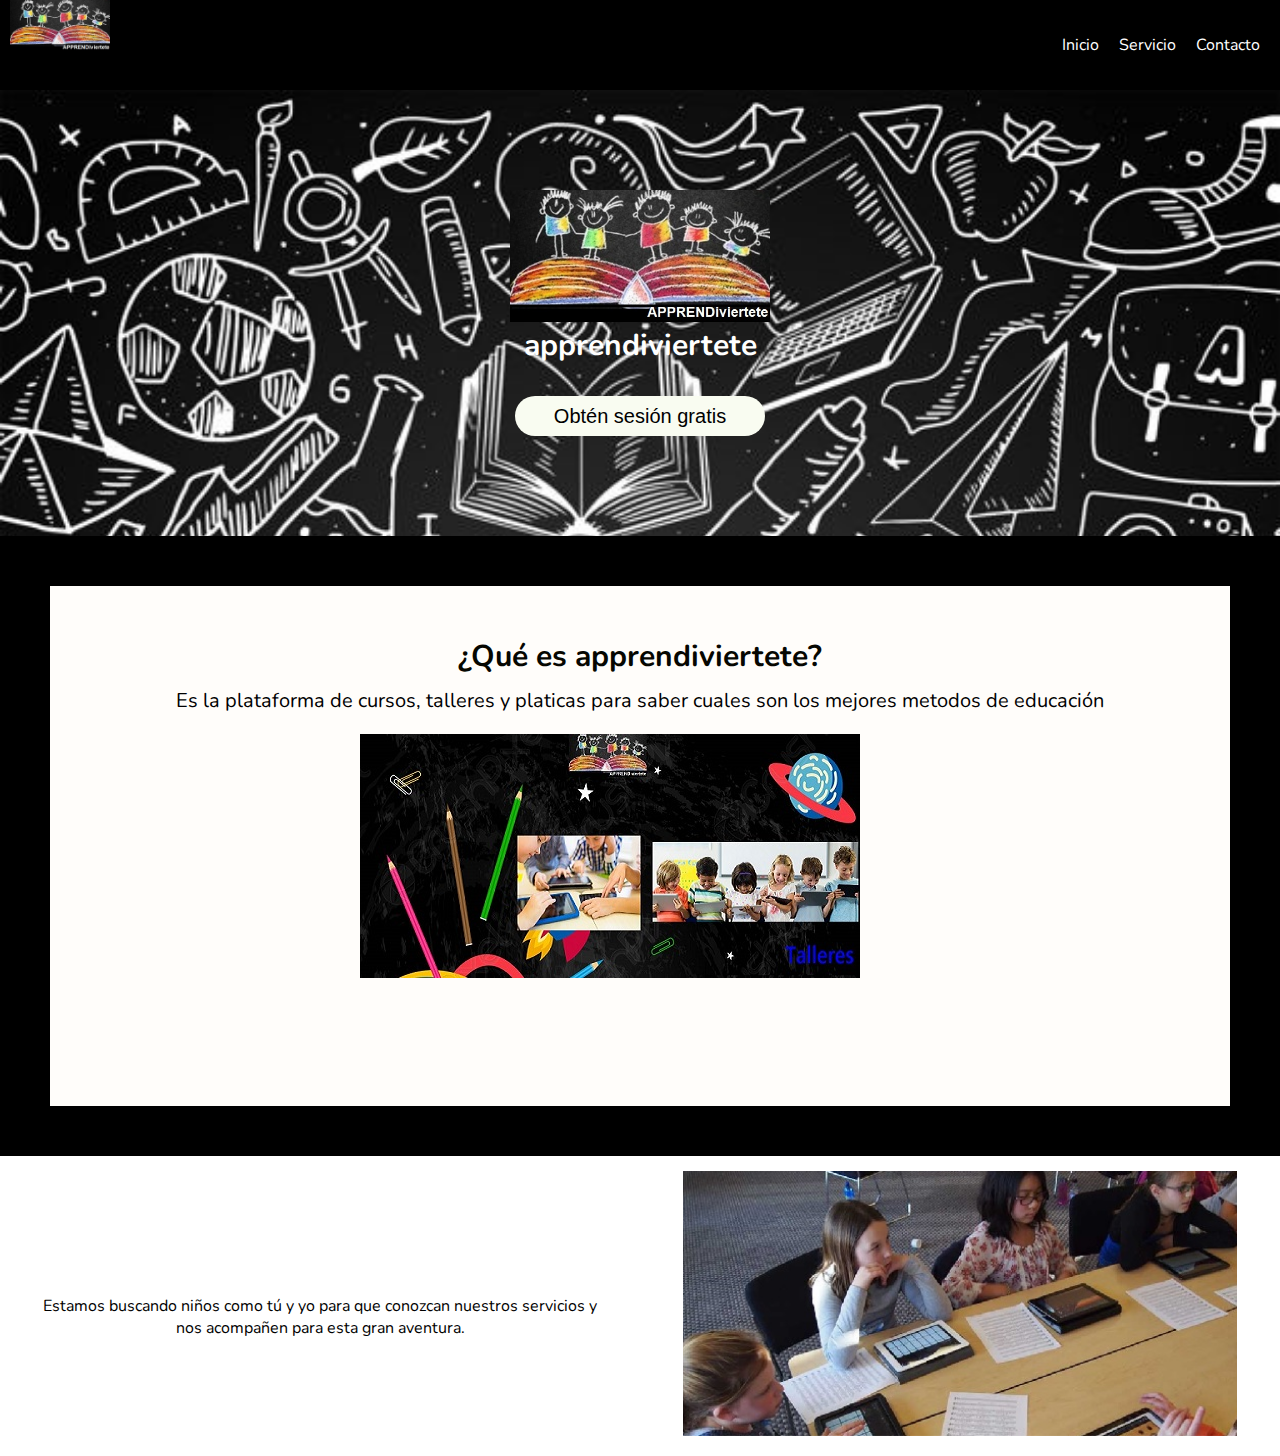
==== index.html @ 74e70028 "Add files via upload" ====
<!DOCTYPE html>
<html lang="en">
<head>
    <meta charset="UTF-8">
    <meta http-equiv="X-UA-Compatible" content="IE=edge">
    <meta name="viewport" content="width=device-width, initial-scale=1.0">
    <link rel="stylesheet" href="estilo.css">
    <link href="https://fonts.googleapis.com/css2?family=Notable&family=Quicksand:wght@300;500;700&display=swap" rel="stylesheet">
    <link href="https://fonts.googleapis.com/css2?family=Notable&family=Nunito:wght@700&family=Quicksand:wght@300;500;700&display=swap" rel="stylesheet">
    <title>shorts cool </title>
</head>
<body>
    <header class="header">
        <figure class="logo">
            <img src="img/dk_1.jpg" alt="">
        </figure>


        <nav class="menu">
            <ul>
                <li><a href="#principal">Inicio</a></li>
                <li><a href="#principal2"> Servicio </a></li>
                <li><a href="#principal3">  Contacto</a></li>
            </ul>
        </nav>


        
    </header>
    <section class="principal"id="principal">
        <img src="img/dk_1.jpg" alt="">
        <h1>apprendiviertete <strong></strong></h1>
        <button class="principal-boton">Obtén sesión gratis </button>
    </section>

    <section class="somos" id="principal2">
     <h2>¿Qué es apprendiviertete? </h2>
     <p>Es la plataforma de cursos, talleres y platicas para saber cuales son los mejores metodos de educación </p>
     <iframe width="560" height="315" img src="img/dk_12.jpg" title="YouTube video player" frameborder="0" allow="accelerometer; autoplay; clipboard-write; encrypted-media; gyroscope; picture-in-picture" allowfullscreen></iframe>
    
    </section>

    <!--<div class="padre">
        <div class="hijo">
            <h3>1</h3>  
            <h3>A</h3>
        </div>
        <div class="hijo">2</div>
        <div class="hijo">3</div>
        
    </div>-->
    
<section class="aplicar">
    <div class="aplicar-detalles">
        <h2><!--¿Quién deberia aplicar?--></h2>
        <br>
        <p>Estamos buscando niños como tú y yo para que conozcan nuestros servicios y nos acompañen para esta gran aventura.
        </p>
    </div>
    <figure class="aplicar-detalles">
        <img src="img/dk_9.png" alt="">
    </figure>
</section>
</body>
</html
---- estilo.css ----
*{
    margin: 0px;
}



body{
    background: rgb(0, 0, 0);
    color:white;
    font-family: 'Nunito', sans-serif;
}


h1{
    
font-family: 'Nunito', sans-serif;
font-size: 30px ;
}
h1 strong{
    color:#99cc00 ;
}
ul{
    list-style: none;
    margin: 0px;
    padding: 0px; 
    display: flex;
    height: inherit;
}
/*
.padre{
    background: white;
    display: flex;
    flex-wrap: nowrap;
    flex-direction: row;
    justify-content: center;
    height: 500px;
    align-items: center;
}

.hijo{
    background: orange;
    width: 200px;
    height: 200px;
    border: 2px solid yellowgreen;
    font-size: 30px;
    display: flex;
    flex-direction: column;
    justify-content: center;
    align-items: center;
}
*/
.aplicar{
    height: 300px;
    background:white ;
    display:flex;
    color: black;
    
    
}
.aplicar-detalles{
    width: 50%;
    height: inherit;
    display: flex;
    flex-direction: column;
    justify-content: center;
    align-items: center;
    padding: 0px 30px;
    text-align: center;

}
.aplicar-detalles img{
    height: 90%;
}

.header{
    background: rgb(0, 0, 0);
    color: white;
    display: flex;
    justify-content: space-between;
    height: 90px;
    padding: 0px 10px;
}

.header li{
    height: inherit;
}

.header a {
    color: white;
    text-decoration: none;
    height: inherit;
    display: flex;
    align-items: center;
    padding: 0px 10px;
}

.logo img{
    width: 100px;}
 
 .menu{
     height:inherit;

 }


.principal{
    background: rgb(192, 211, 248);
    background-image: url( 'img/dk_7.jpg');
    background-size: cover;
    background-repeat:no-repeat;
    font-family: 'Notable', sans-serif;
    text-align: center;
    padding: 100px;
    
}

.principal img{
    width:260px;
}

.principal-boton{
    width: 250px;
    height: 40px;
    background-color: #f9fcf1;
    border-radius: 24px;
    border: none;
    font-size: 20px;
    cursor: pointer;
    margin-top: 30px;
}
.somos {
    background-color: rgb(255, 253, 250);
    color: rgb(0, 0, 0);
    text-align: center;
    padding:  50px;
    margin: 50px ;
    font-size: 20px;
}
.somos h2{
    color: #060701;
    margin-bottom: 10px;
    margin-bottom: 10px;
}

.somos p{
    margin-bottom: 20px;
}
.tercera{
    background-color: black;
    color: rgb(0, 0, 0);
    text-align: left;
    padding: 50px 100px 25px 200px;
    margin: 25px 50px 200px 100px;
}
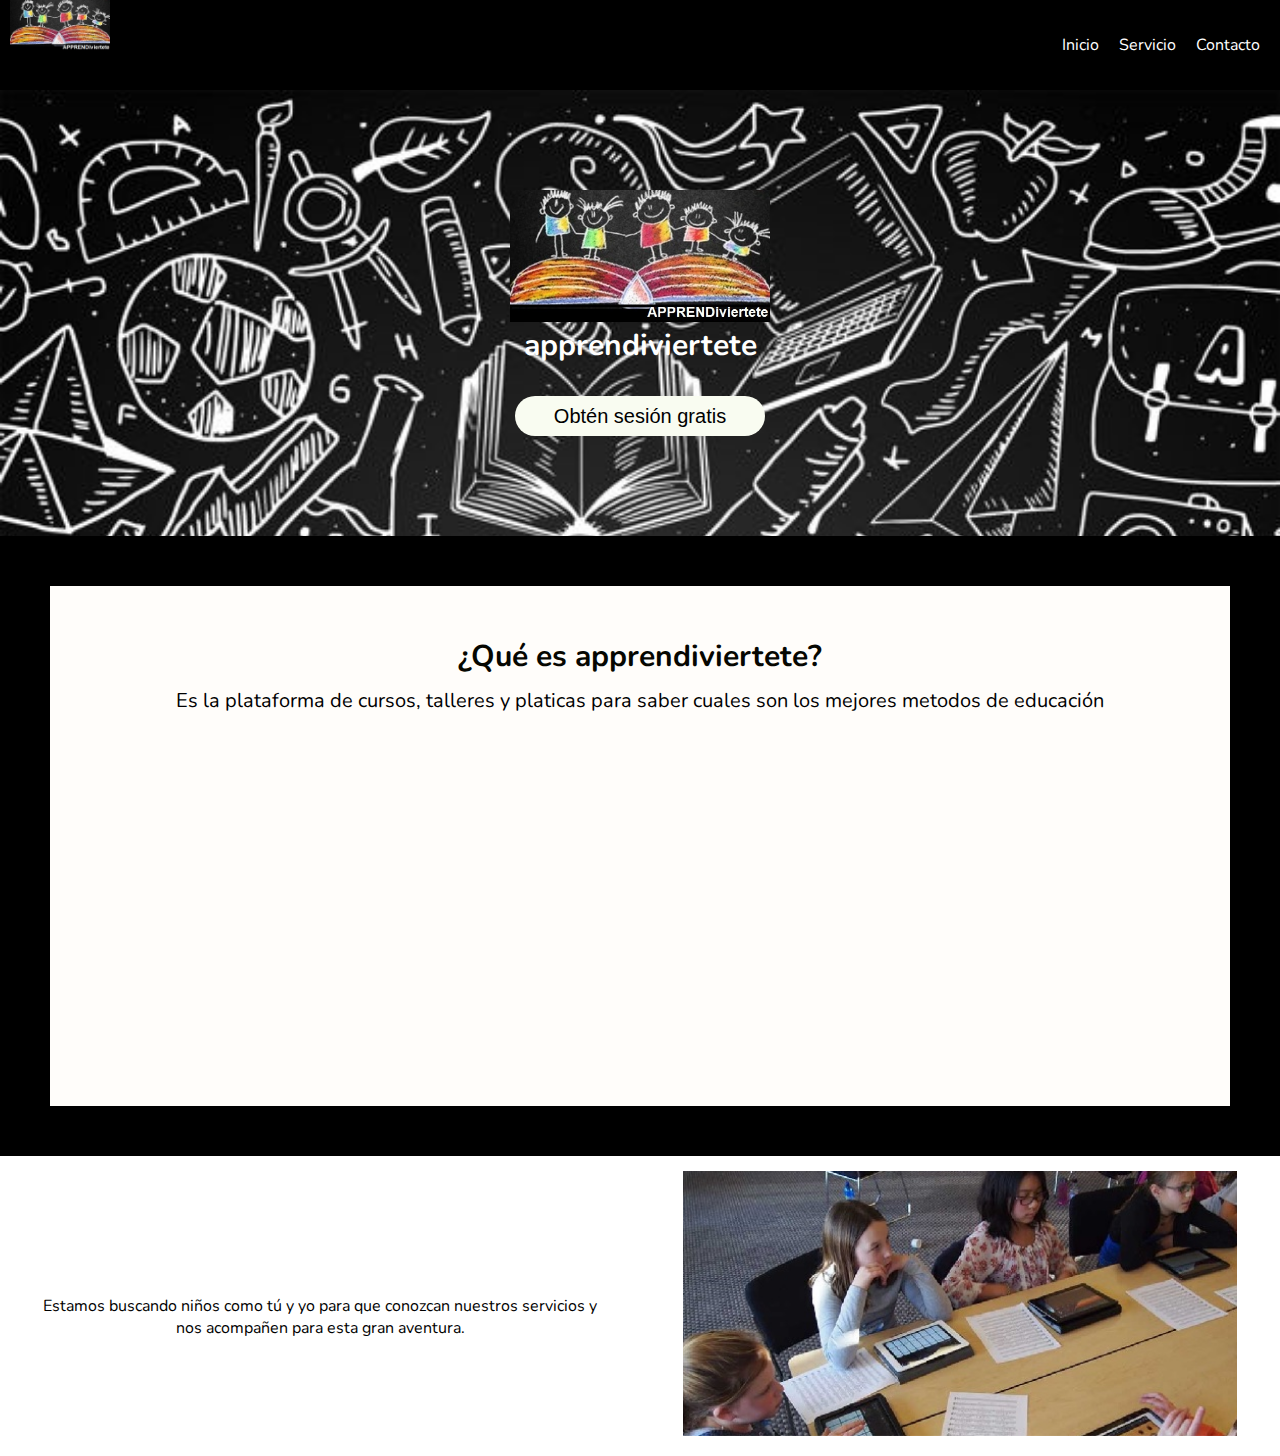
==== commit 96e53b64: "agregué video de prueba" ====
--- a/index.html
+++ b/index.html
@@ -36,8 +36,8 @@
     <section class="somos" id="principal2">
      <h2>¿Qué es apprendiviertete? </h2>
      <p>Es la plataforma de cursos, talleres y platicas para saber cuales son los mejores metodos de educación </p>
-     <iframe width="560" height="315" img src="img/dk_12.jpg" title="YouTube video player" frameborder="0" allow="accelerometer; autoplay; clipboard-write; encrypted-media; gyroscope; picture-in-picture" allowfullscreen></iframe>
-    
+     <!--iframe width="560" height="315" img src="img/dk_12.jpg" title="YouTube video player" frameborder="0" allow="accelerometer; autoplay; clipboard-write; encrypted-media; gyroscope; picture-in-picture" allowfullscreen></iframe>-->
+     <iframe width="560" height="315" src="https://www.youtube.com/embed/zDbneF5ldBg" title="YouTube video player" frameborder="0" allow="accelerometer; autoplay; clipboard-write; encrypted-media; gyroscope; picture-in-picture" allowfullscreen></iframe>
     </section>
 
     <!--<div class="padre">
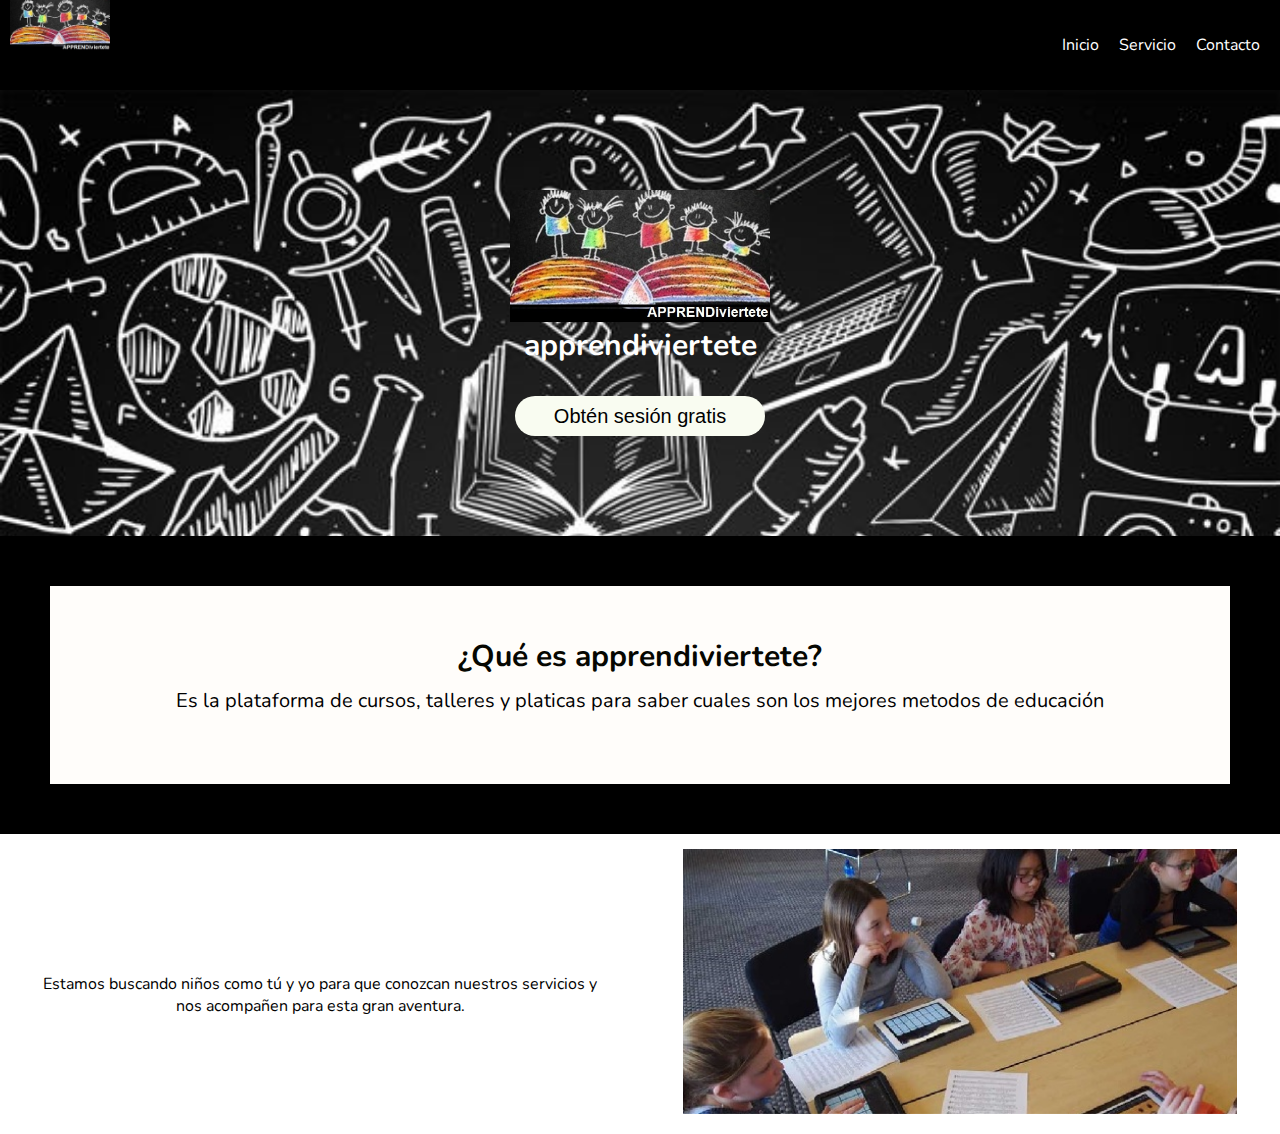
==== commit 54e04bda: "Update index.html" ====
--- a/index.html
+++ b/index.html
@@ -7,7 +7,7 @@
     <link rel="stylesheet" href="estilo.css">
     <link href="https://fonts.googleapis.com/css2?family=Notable&family=Quicksand:wght@300;500;700&display=swap" rel="stylesheet">
     <link href="https://fonts.googleapis.com/css2?family=Notable&family=Nunito:wght@700&family=Quicksand:wght@300;500;700&display=swap" rel="stylesheet">
-    <title>shorts cool </title>
+    <title> Apprendiviertete </title>
 </head>
 <body>
     <header class="header">
@@ -37,8 +37,9 @@
      <h2>¿Qué es apprendiviertete? </h2>
      <p>Es la plataforma de cursos, talleres y platicas para saber cuales son los mejores metodos de educación </p>
      <!--iframe width="560" height="315" img src="img/dk_12.jpg" title="YouTube video player" frameborder="0" allow="accelerometer; autoplay; clipboard-write; encrypted-media; gyroscope; picture-in-picture" allowfullscreen></iframe>-->
-     <iframe width="560" height="315" src="https://www.youtube.com/embed/zDbneF5ldBg" title="YouTube video player" frameborder="0" allow="accelerometer; autoplay; clipboard-write; encrypted-media; gyroscope; picture-in-picture" allowfullscreen></iframe>
-    </section>
+     <!--<iframe width="560" height="315" src="https://www.youtube.com/embed/zDbneF5ldBg" title="YouTube video player" frameborder="0" allow="accelerometer; autoplay; clipboard-write; encrypted-media; gyroscope; picture-in-picture" allowfullscreen></iframe>-->
+    <div id="player"></div>
+	</section>
 
     <!--<div class="padre">
         <div class="hijo">
@@ -50,7 +51,7 @@
         
     </div>-->
     
-<section class="aplicar">
+<section class="aplicar" id="principal3" >
     <div class="aplicar-detalles">
         <h2><!--¿Quién deberia aplicar?--></h2>
         <br>
@@ -61,5 +62,47 @@
         <img src="img/dk_9.png" alt="">
     </figure>
 </section>
+<script>
+  // 2. This code loads the IFrame Player API code asynchronously.
+  var tag = document.createElement('script');
+
+  tag.src = "https://www.youtube.com/iframe_api";
+  var firstScriptTag = document.getElementsByTagName('script')[0];
+  firstScriptTag.parentNode.insertBefore(tag, firstScriptTag);
+
+  // 3. This function creates an <iframe> (and YouTube player)
+  //    after the API code downloads.
+  var player;
+  function onYouTubeIframeAPIReady() {
+    player = new YT.Player('player', {
+      height: '360',
+      width: '640',
+      videoId: '3R6IJlLfJc4',
+      events: {
+        'onReady': onPlayerReady,
+        'onStateChange': onPlayerStateChange
+      }
+    });
+  }
+
+  // 4. The API will call this function when the video player is ready.
+  function onPlayerReady(event) {
+    event.target.playVideo();
+  }
+
+  // 5. The API calls this function when the player's state changes.
+  //    The function indicates that when playing a video (state=1),
+  //    the player should play for six seconds and then stop.
+  var done = false;
+  function onPlayerStateChange(event) {
+    if (event.data == YT.PlayerState.PLAYING && !done) {
+      setTimeout(stopVideo, 6000);
+      done = true;
+    }
+  }
+  function stopVideo() {
+    player.stopVideo();
+  }
+</script>
 </body>
 </html
